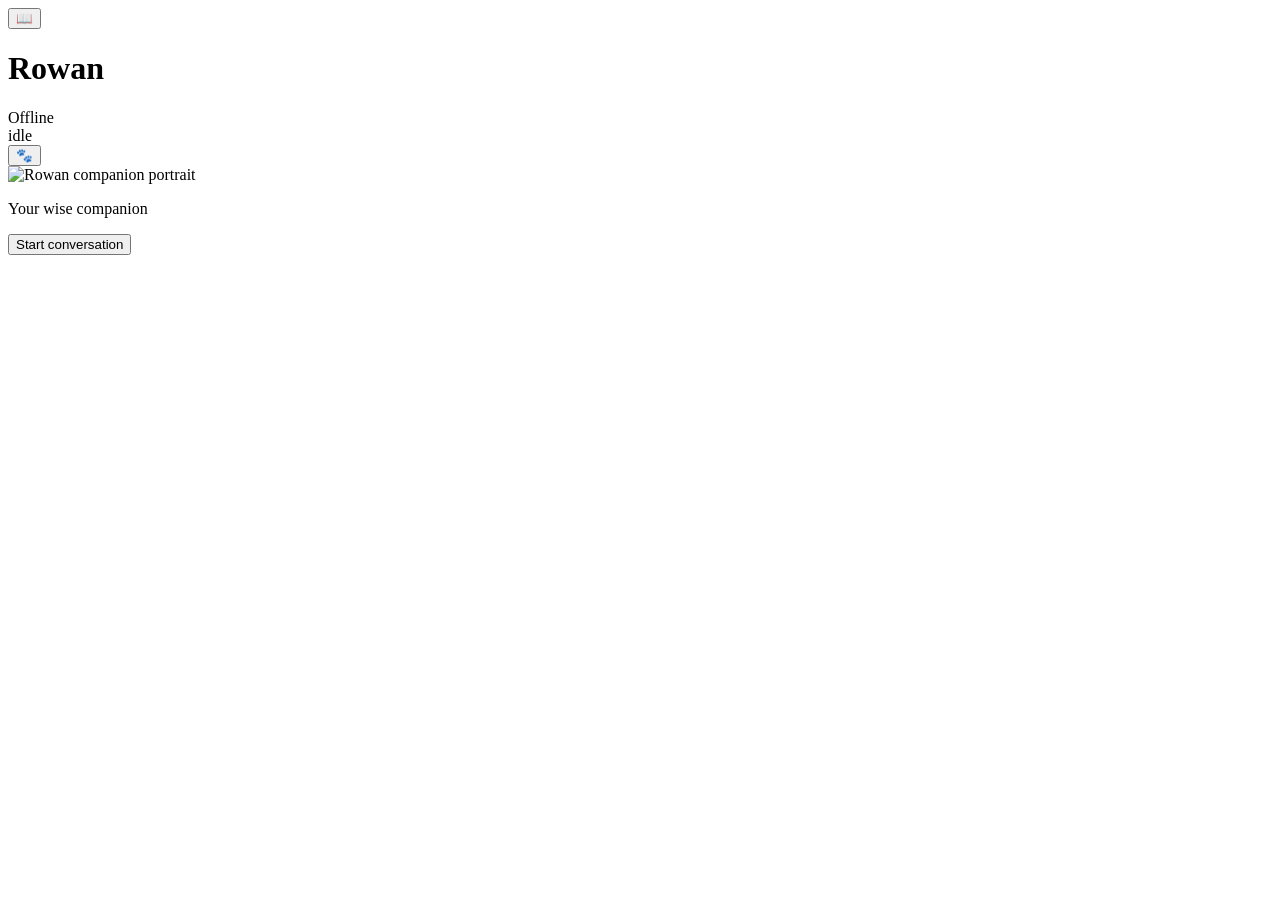
==== src/therapy/server/static/index.html @ 3be477db "fix: declutter companion header + single start CTA (on-device feedback) Two issues from the on-devic" ====
<!doctype html>
<html lang="en">
<head>
  <meta charset="utf-8">
  <meta name="viewport" content="width=device-width, initial-scale=1, viewport-fit=cover">
  <meta name="theme-color" content="#1b4332">
  <title>TheraPy</title>
  <link rel="manifest" href="/manifest.webmanifest">
  <link rel="icon" href="/icon.svg" type="image/svg+xml">
  <link rel="apple-touch-icon" href="/icon-192.png">
  <link rel="stylesheet" href="/styles.css">
</head>
<body>
  <div class="app-shell">
    <header class="app-header" aria-label="Companion header">
      <div class="header-left">
        <button id="history" class="icon-button toggle" type="button"
                aria-label="Conversation history" aria-pressed="false" title="History">📖</button>
      </div>

      <div class="companion-heading">
        <h1 id="avatar-name">Rowan</h1>
        <div id="presence" class="presence-pill" data-presence="offline"
             aria-live="polite" aria-atomic="true">
          <span id="presence-dot" aria-hidden="true"></span>
          <span id="presence-label">Offline</span>
        </div>
        <span id="status" class="sr-only" data-state="idle">idle</span>
      </div>

      <div id="header-controls">
        <button id="avatar-pick" class="icon-button" type="button"
                aria-label="Choose companion" aria-haspopup="menu"
                aria-expanded="false" title="Choose companion">🐾</button>
        <div id="avatar-picker" class="avatar-picker" role="menu" hidden></div>
      </div>
    </header>

    <section class="companion-portrait" aria-label="Companion presence">
      <div id="avatar-frame" class="avatar-frame" data-presence="offline">
        <img id="avatar" src="/avatars/rowan/portrait.webp"
             srcset="/avatars/rowan/portrait-sm.webp 96w, /avatars/rowan/portrait.webp 512w"
             sizes="(max-width: 520px) 136px, 150px"
             alt="Rowan companion portrait" width="150" height="150" decoding="async">
      </div>
      <p id="avatar-tagline">Your wise companion</p>
    </section>

    <div class="content-shell">
      <section id="history-view" aria-label="Conversation history" hidden>
        <div id="session-list-view">
          <button id="session-new" class="primary" type="button">＋ New conversation</button>
          <div id="session-list"></div>
        </div>
        <div id="session-detail" hidden>
          <div id="session-actions">
            <button id="history-back" type="button">← Sessions</button>
            <button id="session-resume" type="button">▶ Continue</button>
            <button id="session-rename" class="icon-button" type="button"
                    aria-label="Rename this conversation" title="Rename this conversation">✏️</button>
            <button id="session-delete" class="icon-button danger" type="button"
                    aria-label="Delete this conversation" title="Delete this conversation">🗑</button>
          </div>
          <h2 id="session-title"></h2>
          <div id="session-turns"></div>
        </div>
      </section>

      <main id="chat" aria-live="polite" aria-label="Conversation"></main>
    </div>

    <footer id="composer" class="composer" aria-label="Message composer">
      <button id="connect" class="primary" type="button">Start conversation</button>
      <div id="controls" hidden>
        <div class="composer-row">
          <button id="mic" class="icon-button toggle" type="button"
                  aria-label="Microphone" aria-pressed="true" title="Microphone">🎙️</button>
          <input id="text" type="text" placeholder="Type a message…"
                 autocomplete="off" enterkeyhint="send" aria-label="Message text">
          <button id="send" class="send-button" type="button"
                  aria-label="Send message" title="Send">➤</button>
          <button id="speaker" class="icon-button toggle" type="button"
                  aria-label="Voice replies" aria-pressed="true" title="Voice replies">🔊</button>
        </div>
        <div class="voice-row">
          <label class="lang-chip" aria-label="Reply language">
            <span aria-hidden="true">🌐</span>
            <select id="lang" title="Reply language">
              <option value="">Auto</option>
              <option value="es">ES</option>
              <option value="en">EN</option>
              <option value="pt">PT</option>
            </select>
          </label>
          <span class="voice-row-actions">
            <button id="talk" class="hold-button" type="button"
                    aria-label="Hold to talk" aria-pressed="false" hidden>Hold to talk</button>
            <button id="mic-mode" class="mode-button" type="button"
                    aria-label="Switch microphone mode" aria-pressed="false">Open mic</button>
          </span>
        </div>
      </div>
    </footer>
  </div>

  <audio id="bot-audio" autoplay playsinline></audio>
  <script src="/companion.js"></script>
  <script src="/app.js"></script>
</body>
</html>
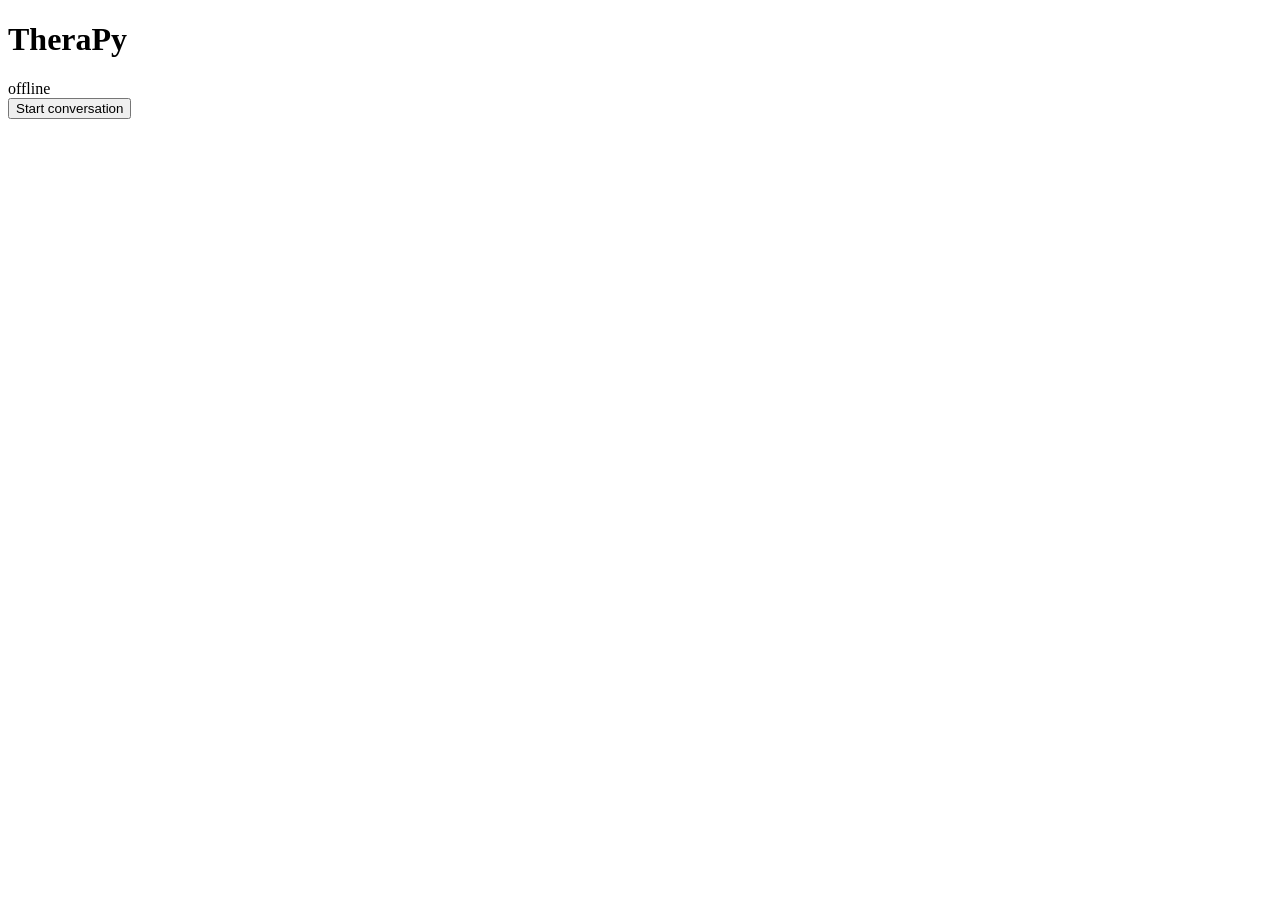
==== commit a0166012: "Merge pull request #1 from jsugg/reply-language-selection Let users pick the assistant's reply langu" ====
--- a/src/therapy/server/static/index.html
+++ b/src/therapy/server/static/index.html
@@ -7,104 +7,35 @@
   <title>TheraPy</title>
   <link rel="manifest" href="/manifest.webmanifest">
   <link rel="icon" href="/icon.svg" type="image/svg+xml">
-  <link rel="apple-touch-icon" href="/icon-192.png">
+  <link rel="apple-touch-icon" href="/icon.svg">
   <link rel="stylesheet" href="/styles.css">
 </head>
 <body>
-  <div class="app-shell">
-    <header class="app-header" aria-label="Companion header">
-      <div class="header-left">
-        <button id="history" class="icon-button toggle" type="button"
-                aria-label="Conversation history" aria-pressed="false" title="History">📖</button>
-      </div>
+  <header>
+    <h1>TheraPy</h1>
+    <span id="status" data-state="idle">offline</span>
+  </header>
 
-      <div class="companion-heading">
-        <h1 id="avatar-name">Rowan</h1>
-        <div id="presence" class="presence-pill" data-presence="offline"
-             aria-live="polite" aria-atomic="true">
-          <span id="presence-dot" aria-hidden="true"></span>
-          <span id="presence-label">Offline</span>
-        </div>
-        <span id="status" class="sr-only" data-state="idle">idle</span>
-      </div>
+  <main id="chat" aria-live="polite"></main>
 
-      <div id="header-controls">
-        <button id="avatar-pick" class="icon-button" type="button"
-                aria-label="Choose companion" aria-haspopup="menu"
-                aria-expanded="false" title="Choose companion">🐾</button>
-        <div id="avatar-picker" class="avatar-picker" role="menu" hidden></div>
-      </div>
-    </header>
+  <footer>
+    <button id="connect" class="primary">Start conversation</button>
+    <div id="controls" hidden>
+      <button id="mic" class="toggle" aria-pressed="true" title="Microphone">🎙️</button>
+      <input id="text" type="text" placeholder="Type instead of speaking…"
+             autocomplete="off" enterkeyhint="send">
+      <button id="send" title="Send">➤</button>
+      <select id="lang" title="Reply language">
+        <option value="">Auto</option>
+        <option value="es">ES</option>
+        <option value="en">EN</option>
+        <option value="pt">PT</option>
+      </select>
+      <button id="speaker" class="toggle" aria-pressed="true" title="Voice replies">🔊</button>
+    </div>
+  </footer>
 
-    <section class="companion-portrait" aria-label="Companion presence">
-      <div id="avatar-frame" class="avatar-frame" data-presence="offline">
-        <img id="avatar" src="/avatars/rowan/portrait.webp"
-             srcset="/avatars/rowan/portrait-sm.webp 96w, /avatars/rowan/portrait.webp 512w"
-             sizes="(max-width: 520px) 136px, 150px"
-             alt="Rowan companion portrait" width="150" height="150" decoding="async">
-      </div>
-      <p id="avatar-tagline">Your wise companion</p>
-    </section>
-
-    <div class="content-shell">
-      <section id="history-view" aria-label="Conversation history" hidden>
-        <div id="session-list-view">
-          <button id="session-new" class="primary" type="button">＋ New conversation</button>
-          <div id="session-list"></div>
-        </div>
-        <div id="session-detail" hidden>
-          <div id="session-actions">
-            <button id="history-back" type="button">← Sessions</button>
-            <button id="session-resume" type="button">▶ Continue</button>
-            <button id="session-rename" class="icon-button" type="button"
-                    aria-label="Rename this conversation" title="Rename this conversation">✏️</button>
-            <button id="session-delete" class="icon-button danger" type="button"
-                    aria-label="Delete this conversation" title="Delete this conversation">🗑</button>
-          </div>
-          <h2 id="session-title"></h2>
-          <div id="session-turns"></div>
-        </div>
-      </section>
-
-      <main id="chat" aria-live="polite" aria-label="Conversation"></main>
-    </div>
-
-    <footer id="composer" class="composer" aria-label="Message composer">
-      <button id="connect" class="primary" type="button">Start conversation</button>
-      <div id="controls" hidden>
-        <div class="composer-row">
-          <button id="mic" class="icon-button toggle" type="button"
-                  aria-label="Microphone" aria-pressed="true" title="Microphone">🎙️</button>
-          <input id="text" type="text" placeholder="Type a message…"
-                 autocomplete="off" enterkeyhint="send" aria-label="Message text">
-          <button id="send" class="send-button" type="button"
-                  aria-label="Send message" title="Send">➤</button>
-          <button id="speaker" class="icon-button toggle" type="button"
-                  aria-label="Voice replies" aria-pressed="true" title="Voice replies">🔊</button>
-        </div>
-        <div class="voice-row">
-          <label class="lang-chip" aria-label="Reply language">
-            <span aria-hidden="true">🌐</span>
-            <select id="lang" title="Reply language">
-              <option value="">Auto</option>
-              <option value="es">ES</option>
-              <option value="en">EN</option>
-              <option value="pt">PT</option>
-            </select>
-          </label>
-          <span class="voice-row-actions">
-            <button id="talk" class="hold-button" type="button"
-                    aria-label="Hold to talk" aria-pressed="false" hidden>Hold to talk</button>
-            <button id="mic-mode" class="mode-button" type="button"
-                    aria-label="Switch microphone mode" aria-pressed="false">Open mic</button>
-          </span>
-        </div>
-      </div>
-    </footer>
-  </div>
-
-  <audio id="bot-audio" autoplay playsinline></audio>
-  <script src="/companion.js"></script>
+  <audio id="bot-audio" autoplay></audio>
   <script src="/app.js"></script>
 </body>
 </html>
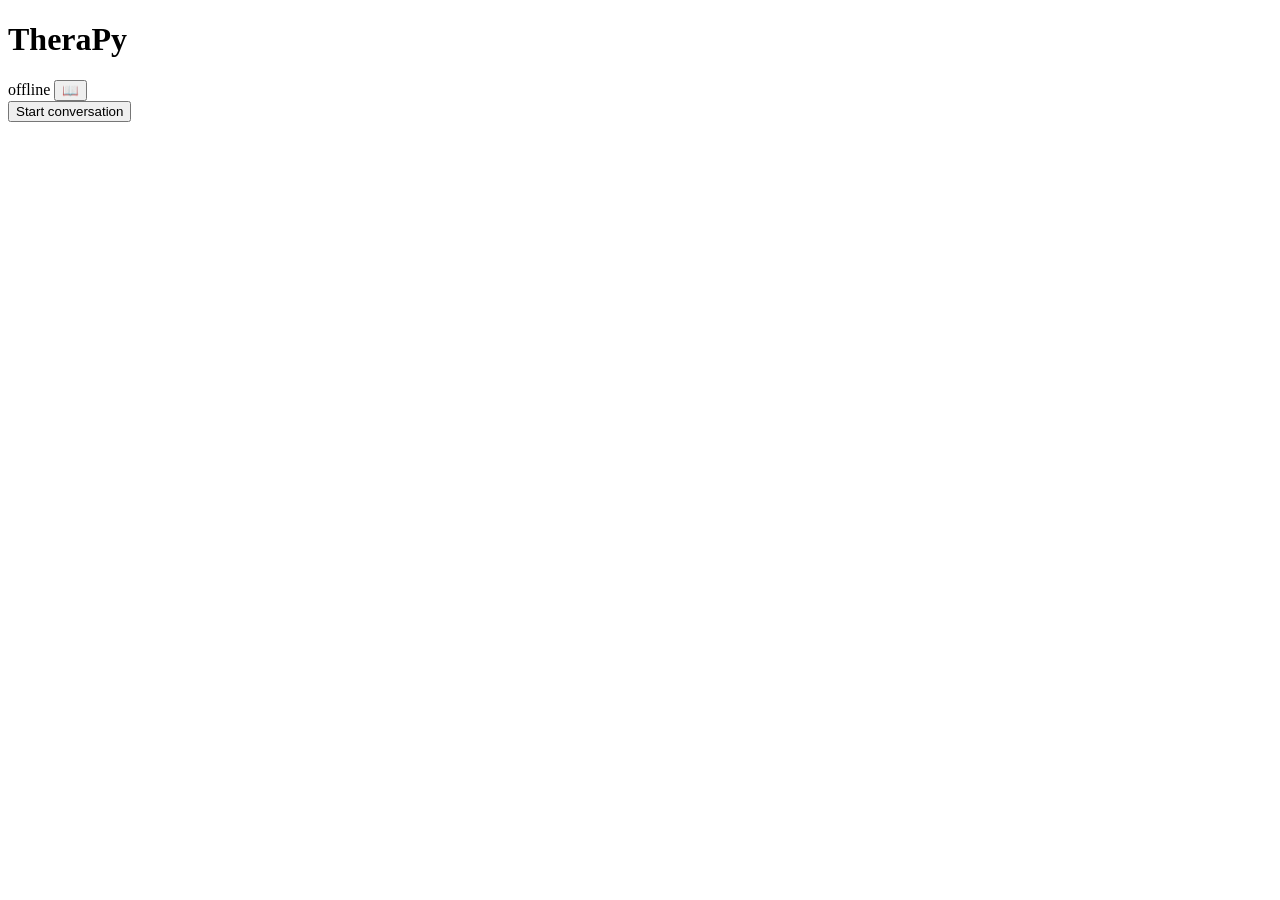
==== commit 0ec9b76d: "Merge pull request #2 from jsugg/conversation-memory Add persistent conversation memory with a revie" ====
--- a/src/therapy/server/static/index.html
+++ b/src/therapy/server/static/index.html
@@ -13,8 +13,19 @@
 <body>
   <header>
     <h1>TheraPy</h1>
-    <span id="status" data-state="idle">offline</span>
+    <div id="header-controls">
+      <span id="status" data-state="idle">offline</span>
+      <button id="history" class="toggle" aria-pressed="false" title="History">📖</button>
+    </div>
   </header>
+
+  <section id="history-view" hidden>
+    <div id="session-list"></div>
+    <div id="session-detail" hidden>
+      <button id="history-back">← Sessions</button>
+      <div id="session-turns"></div>
+    </div>
+  </section>
 
   <main id="chat" aria-live="polite"></main>
 
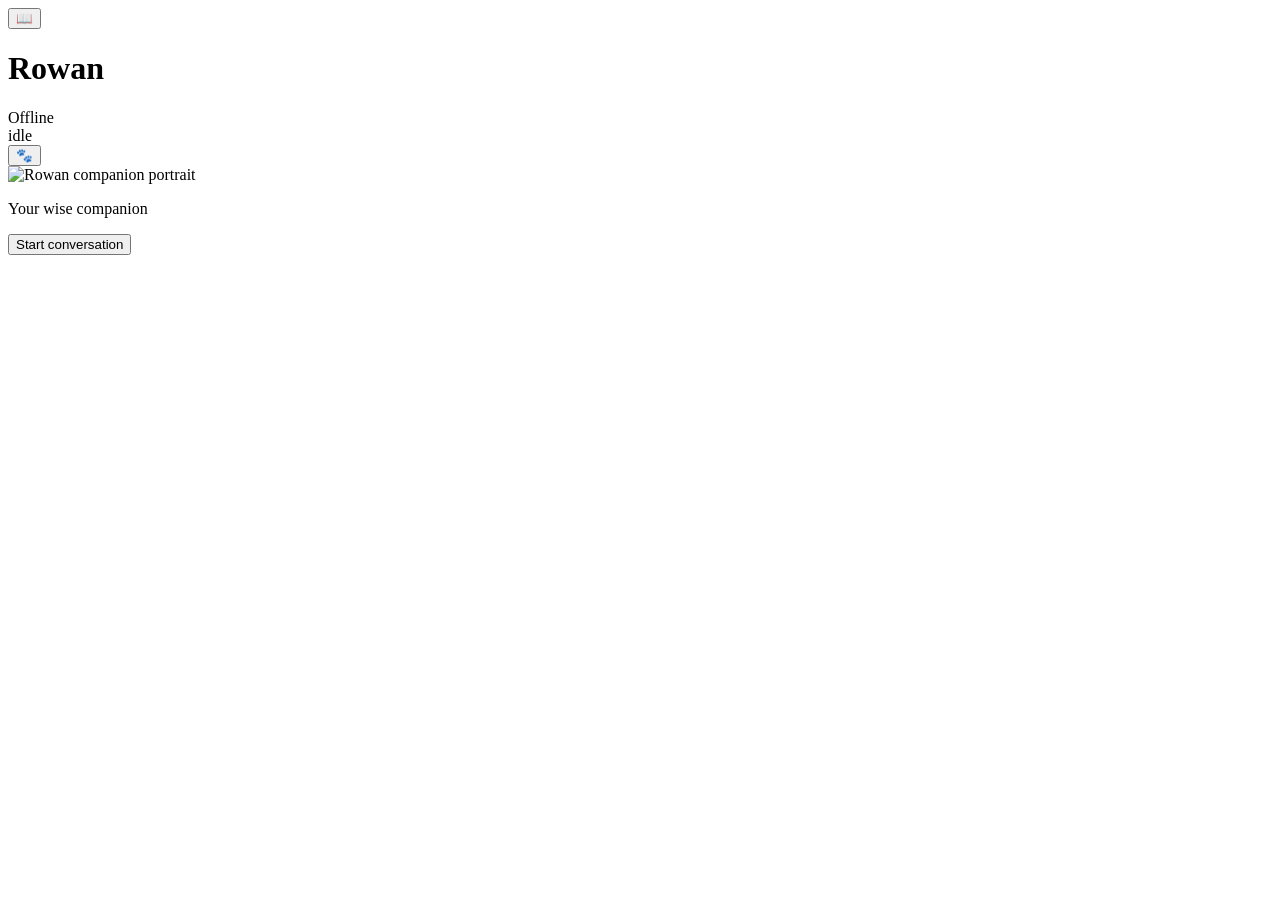
==== commit b62236e6: "Merge pull request #8 from jsugg/companion-avatar Add the animated companion avatar: presence indica" ====
--- a/src/therapy/server/static/index.html
+++ b/src/therapy/server/static/index.html
@@ -7,46 +7,121 @@
   <title>TheraPy</title>
   <link rel="manifest" href="/manifest.webmanifest">
   <link rel="icon" href="/icon.svg" type="image/svg+xml">
-  <link rel="apple-touch-icon" href="/icon.svg">
+  <link rel="apple-touch-icon" href="/icon-192.png">
   <link rel="stylesheet" href="/styles.css">
 </head>
 <body>
-  <header>
-    <h1>TheraPy</h1>
-    <div id="header-controls">
-      <span id="status" data-state="idle">offline</span>
-      <button id="history" class="toggle" aria-pressed="false" title="History">📖</button>
+  <div class="app-shell">
+    <header class="app-header" aria-label="Companion header">
+      <div class="header-left">
+        <button id="history" class="icon-button toggle" type="button"
+                aria-label="Conversation history" aria-pressed="false" title="History">📖</button>
+      </div>
+
+      <div class="companion-heading">
+        <h1 id="avatar-name">Rowan</h1>
+        <div id="presence" class="presence-pill" data-presence="offline"
+             aria-live="polite" aria-atomic="true">
+          <span id="presence-dot" aria-hidden="true"></span>
+          <span id="presence-label">Offline</span>
+        </div>
+        <span id="status" class="sr-only" data-state="idle">idle</span>
+      </div>
+
+      <div id="header-controls">
+        <button id="avatar-pick" class="icon-button" type="button"
+                aria-label="Choose companion" aria-haspopup="menu"
+                aria-expanded="false" title="Choose companion">🐾</button>
+        <div id="avatar-picker" class="avatar-picker" role="menu" hidden></div>
+      </div>
+    </header>
+
+    <section class="companion-portrait" aria-label="Companion presence">
+      <div id="avatar-frame" class="avatar-frame" data-presence="offline"
+           role="button" tabindex="0" aria-label="Open focus mode">
+        <img id="avatar" src="/avatars/rowan/portrait.webp"
+             srcset="/avatars/rowan/portrait-sm.webp 96w, /avatars/rowan/portrait.webp 512w"
+             sizes="(max-width: 520px) 136px, 150px"
+             alt="Rowan companion portrait" width="150" height="150" decoding="async">
+      </div>
+      <p id="avatar-tagline">Your wise companion</p>
+    </section>
+
+    <div class="content-shell">
+      <section id="history-view" aria-label="Conversation history" hidden>
+        <div id="session-list-view">
+          <button id="session-new" class="primary" type="button">＋ New conversation</button>
+          <div id="session-list"></div>
+        </div>
+        <div id="session-detail" hidden>
+          <div id="session-actions">
+            <button id="history-back" type="button">← Sessions</button>
+            <button id="session-resume" type="button">▶ Continue</button>
+            <button id="session-rename" class="icon-button" type="button"
+                    aria-label="Rename this conversation" title="Rename this conversation">✏️</button>
+            <button id="session-delete" class="icon-button danger" type="button"
+                    aria-label="Delete this conversation" title="Delete this conversation">🗑</button>
+          </div>
+          <h2 id="session-title"></h2>
+          <div id="session-turns"></div>
+        </div>
+      </section>
+
+      <main id="chat" aria-live="polite" aria-label="Conversation"></main>
     </div>
-  </header>
 
-  <section id="history-view" hidden>
-    <div id="session-list"></div>
-    <div id="session-detail" hidden>
-      <button id="history-back">← Sessions</button>
-      <div id="session-turns"></div>
+    <footer id="composer" class="composer" aria-label="Message composer">
+      <button id="connect" class="primary" type="button">Start conversation</button>
+      <div id="controls" hidden>
+        <div class="composer-row">
+          <button id="mic" class="icon-button toggle" type="button"
+                  aria-label="Microphone" aria-pressed="true" title="Microphone">🎙️</button>
+          <input id="text" type="text" placeholder="Type a message…"
+                 autocomplete="off" enterkeyhint="send" aria-label="Message text">
+          <button id="send" class="send-button" type="button"
+                  aria-label="Send message" title="Send">➤</button>
+          <button id="speaker" class="icon-button toggle" type="button"
+                  aria-label="Voice replies" aria-pressed="true" title="Voice replies">🔊</button>
+        </div>
+        <div class="voice-row">
+          <label class="lang-chip" aria-label="Reply language">
+            <span aria-hidden="true">🌐</span>
+            <select id="lang" title="Reply language">
+              <option value="">Auto</option>
+              <option value="es">ES</option>
+              <option value="en">EN</option>
+              <option value="pt">PT</option>
+            </select>
+          </label>
+          <span class="voice-row-actions">
+            <button id="talk" class="hold-button" type="button"
+                    aria-label="Hold to talk" aria-pressed="false" hidden>Hold to talk</button>
+            <button id="mic-mode" class="mode-button" type="button"
+                    aria-label="Switch microphone mode" aria-pressed="false">Open mic</button>
+          </span>
+        </div>
+      </div>
+    </footer>
+  </div>
+
+  <section id="focus-mode" class="focus-mode" hidden aria-hidden="true"
+           role="dialog" aria-modal="true" aria-label="Focus mode"
+           aria-describedby="focus-hint">
+    <button id="focus-exit" type="button" aria-label="Exit focus mode">
+      <span aria-hidden="true">×</span>
+    </button>
+    <div class="focus-mode__content">
+      <div id="focus-avatar-frame" data-presence="offline">
+        <img id="focus-avatar" src="/avatars/rowan/portrait.webp"
+             alt="Rowan companion portrait" decoding="async">
+      </div>
+      <p id="focus-presence" aria-live="polite" aria-atomic="true">Offline</p>
+      <p id="focus-hint">Just speak to talk — tap × to leave focus</p>
     </div>
   </section>
 
-  <main id="chat" aria-live="polite"></main>
-
-  <footer>
-    <button id="connect" class="primary">Start conversation</button>
-    <div id="controls" hidden>
-      <button id="mic" class="toggle" aria-pressed="true" title="Microphone">🎙️</button>
-      <input id="text" type="text" placeholder="Type instead of speaking…"
-             autocomplete="off" enterkeyhint="send">
-      <button id="send" title="Send">➤</button>
-      <select id="lang" title="Reply language">
-        <option value="">Auto</option>
-        <option value="es">ES</option>
-        <option value="en">EN</option>
-        <option value="pt">PT</option>
-      </select>
-      <button id="speaker" class="toggle" aria-pressed="true" title="Voice replies">🔊</button>
-    </div>
-  </footer>
-
-  <audio id="bot-audio" autoplay></audio>
+  <audio id="bot-audio" autoplay playsinline></audio>
+  <script src="/companion.js"></script>
   <script src="/app.js"></script>
 </body>
 </html>
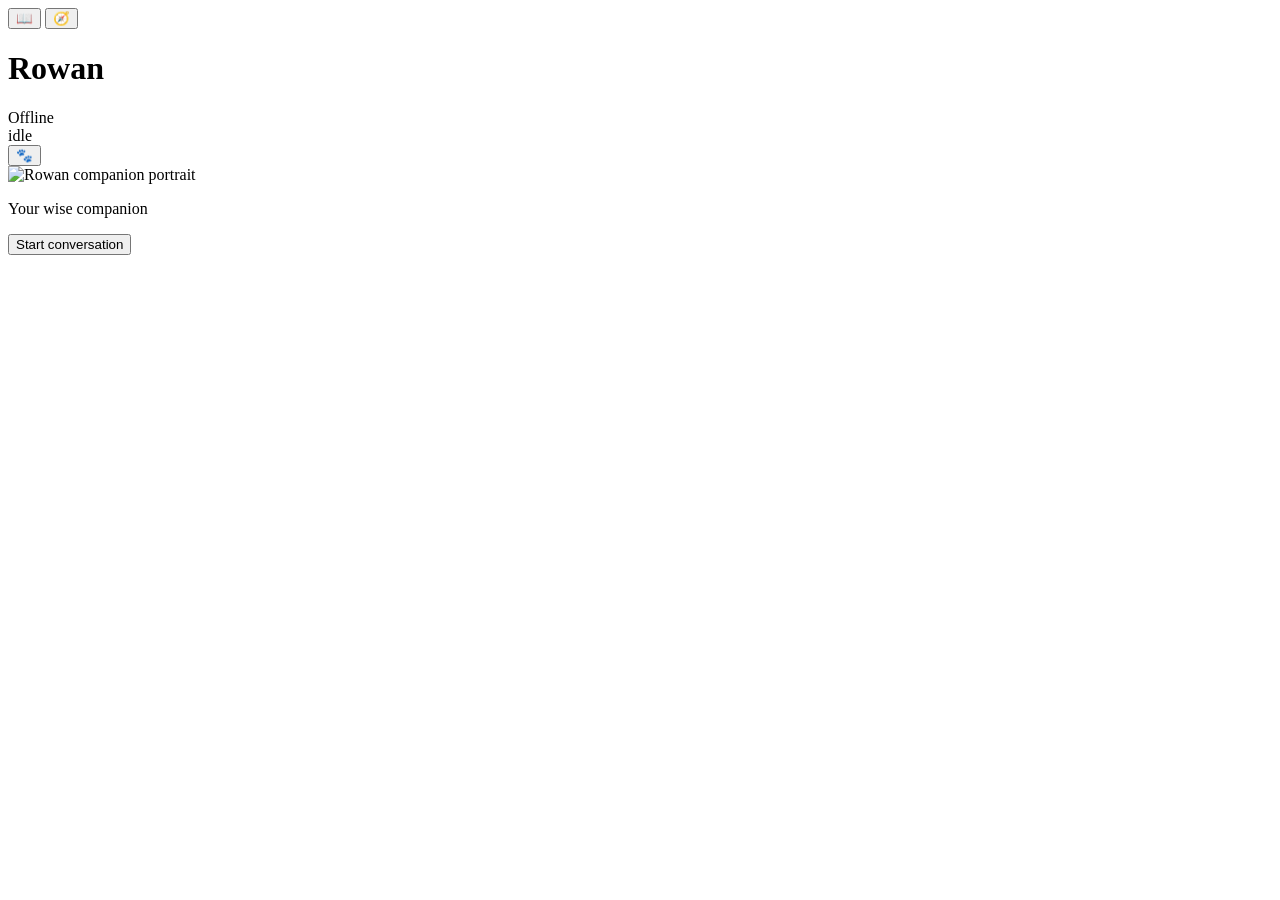
==== commit 0e4e91be: "feat(server): validated owner APIs, model workspace, and data sovereignty Pydantic request contracts" ====
--- a/src/therapy/server/static/index.html
+++ b/src/therapy/server/static/index.html
@@ -16,6 +16,9 @@
       <div class="header-left">
         <button id="history" class="icon-button toggle" type="button"
                 aria-label="Conversation history" aria-pressed="false" title="History">📖</button>
+        <button id="model-workspace-button" class="icon-button toggle" type="button"
+                aria-label="Your model and research" aria-pressed="false"
+                title="Your model">🧭</button>
       </div>
 
       <div class="companion-heading">
@@ -65,6 +68,92 @@
           <h2 id="session-title"></h2>
           <div id="session-turns"></div>
         </div>
+      </section>
+
+      <section id="model-workspace" class="workspace" aria-label="Your model" hidden>
+        <header class="workspace-header">
+          <div>
+            <p class="eyebrow">Owner workspace</p>
+            <h2>Your model</h2>
+            <p>Inspect, correct, confirm, or erase anything Rowan has learned.</p>
+          </div>
+          <button id="model-close" type="button" aria-label="Close your model">×</button>
+        </header>
+
+        <form id="graph-filters" class="filter-row" aria-label="Graph filters">
+          <label>Type <select id="graph-type"><option value="">All</option></select></label>
+          <label>Status
+            <select id="graph-status">
+              <option value="">All</option><option>observation</option>
+              <option>proposed</option><option>confirmed</option>
+              <option>rejected</option><option>needs_revalidation</option>
+            </select>
+          </label>
+          <label>Source
+            <select id="graph-source">
+              <option value="">All</option><option>conversation</option>
+              <option>distilled</option><option>user-stated</option><option>inferred</option>
+            </select>
+          </label>
+          <button type="submit">Apply</button>
+        </form>
+
+        <section class="workspace-card" aria-labelledby="graph-heading">
+          <div class="card-heading">
+            <h3 id="graph-heading">Knowledge graph</h3>
+            <button id="graph-view-toggle" type="button" aria-pressed="false">Show graph</button>
+          </div>
+          <svg id="model-graph" class="model-graph" viewBox="0 0 720 300"
+               role="img" aria-label="Knowledge relationship graph" hidden></svg>
+          <div id="model-list" class="model-columns">
+            <section><h4>Claims</h4><div id="model-nodes"></div></section>
+            <section><h4>Relationships</h4><div id="model-edges"></div></section>
+          </div>
+        </section>
+
+        <section class="workspace-card" aria-labelledby="insights-heading">
+          <h3 id="insights-heading">Pending reflections</h3>
+          <div id="pending-insights"></div>
+        </section>
+
+        <section class="workspace-card" aria-labelledby="boundaries-heading">
+          <h3 id="boundaries-heading">Privacy boundaries</h3>
+          <form id="boundary-form" class="filter-row">
+            <label>Rule <select id="boundary-kind"><option>never_store</option><option>never_initiate</option></select></label>
+            <label>Topic or phrase <input id="boundary-value" maxlength="500" required></label>
+            <button type="submit">Add boundary</button>
+          </form>
+          <div id="boundary-list"></div>
+        </section>
+
+        <section class="workspace-card" aria-labelledby="research-heading">
+          <h3 id="research-heading">Research corpus</h3>
+          <form id="research-upload" class="filter-row">
+            <label>Local source <input id="research-file" type="file"
+              accept=".pdf,.png,.jpg,.jpeg,.webp,.html,.htm,.md,.txt" required></label>
+            <button type="submit">Import locally</button>
+          </form>
+          <div id="research-documents"></div>
+        </section>
+
+        <section class="workspace-card" aria-labelledby="proactivity-heading">
+          <h3 id="proactivity-heading">Proactive reflections</h3>
+          <p>Every channel is off until you opt in. Times use your saved timezone.</p>
+          <div id="proactivity-channels"></div>
+          <button id="push-subscribe" type="button">Enable this browser for encrypted push</button>
+          <div id="in-app-outreach" aria-live="polite"></div>
+          <div id="digest-list"></div>
+        </section>
+
+        <section class="workspace-card danger-zone" aria-labelledby="data-heading">
+          <h3 id="data-heading">Your data</h3>
+          <button id="data-export" type="button">Export everything</button>
+          <label>Restore a complete export
+            <input id="data-restore-file" type="file" accept="application/json,.json">
+          </label>
+          <button id="data-restore" type="button">Restore everything</button>
+          <button id="data-delete" class="danger" type="button">Delete everything</button>
+        </section>
       </section>
 
       <main id="chat" aria-live="polite" aria-label="Conversation"></main>
@@ -121,6 +210,11 @@
   </section>
 
   <audio id="bot-audio" autoplay playsinline></audio>
+  <dialog id="model-detail" aria-labelledby="model-detail-title">
+    <form method="dialog"><button class="dialog-close" aria-label="Close">×</button></form>
+    <h2 id="model-detail-title">Claim detail</h2>
+    <div id="model-detail-body"></div>
+  </dialog>
   <script src="/companion.js"></script>
   <script src="/app.js"></script>
 </body>
